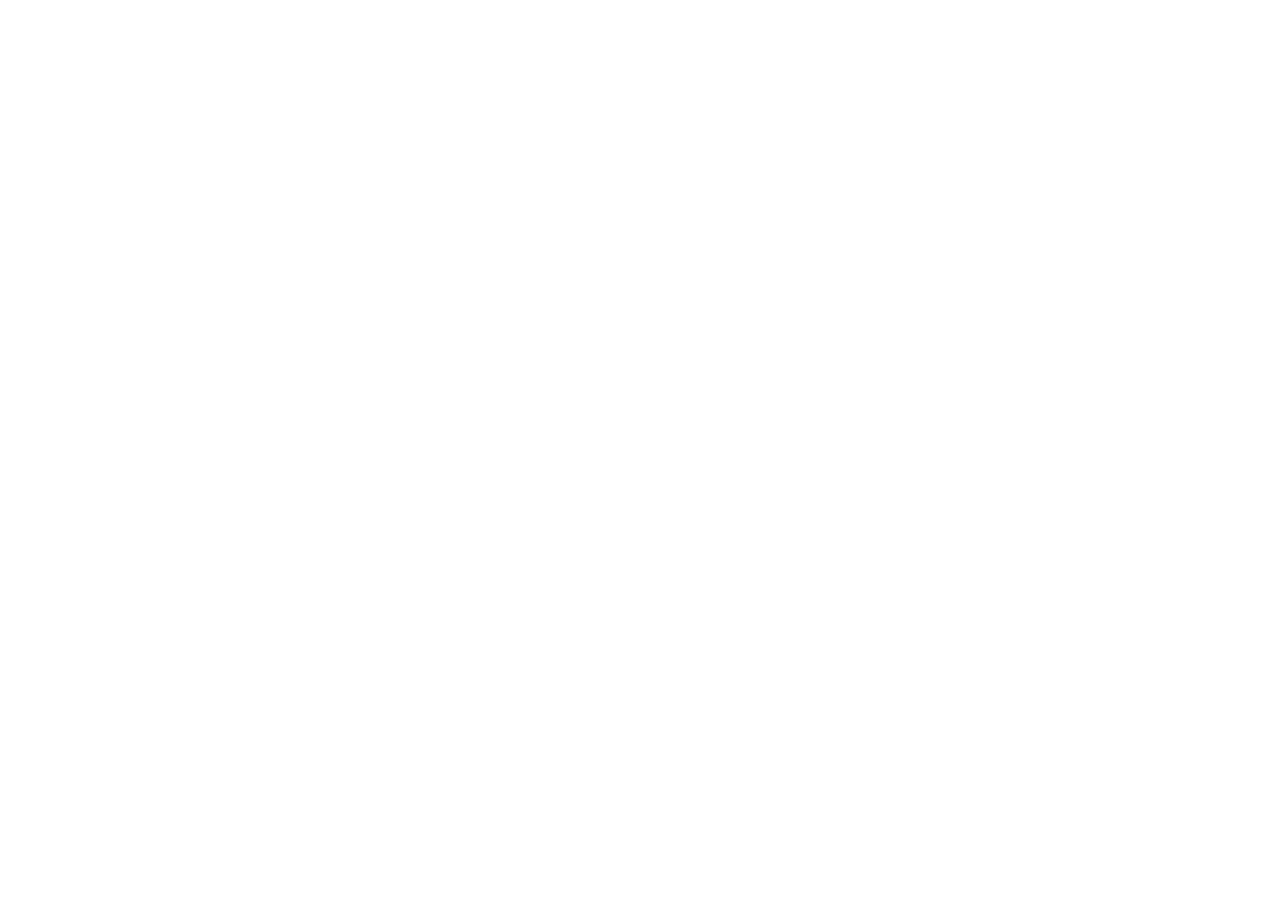
==== teste-login.html @ 99d7089f "primeiro commit" ====
<!DOCTYPE html>
<html lang="en">
<head>
    <meta charset="UTF-8">
    <meta http-equiv="X-UA-Compatible" content="IE=edge">
    <meta name="viewport" content="width=device-width, initial-scale=1.0">
    <title>Document</title>
</head>
<body>
    
</body>
</html>
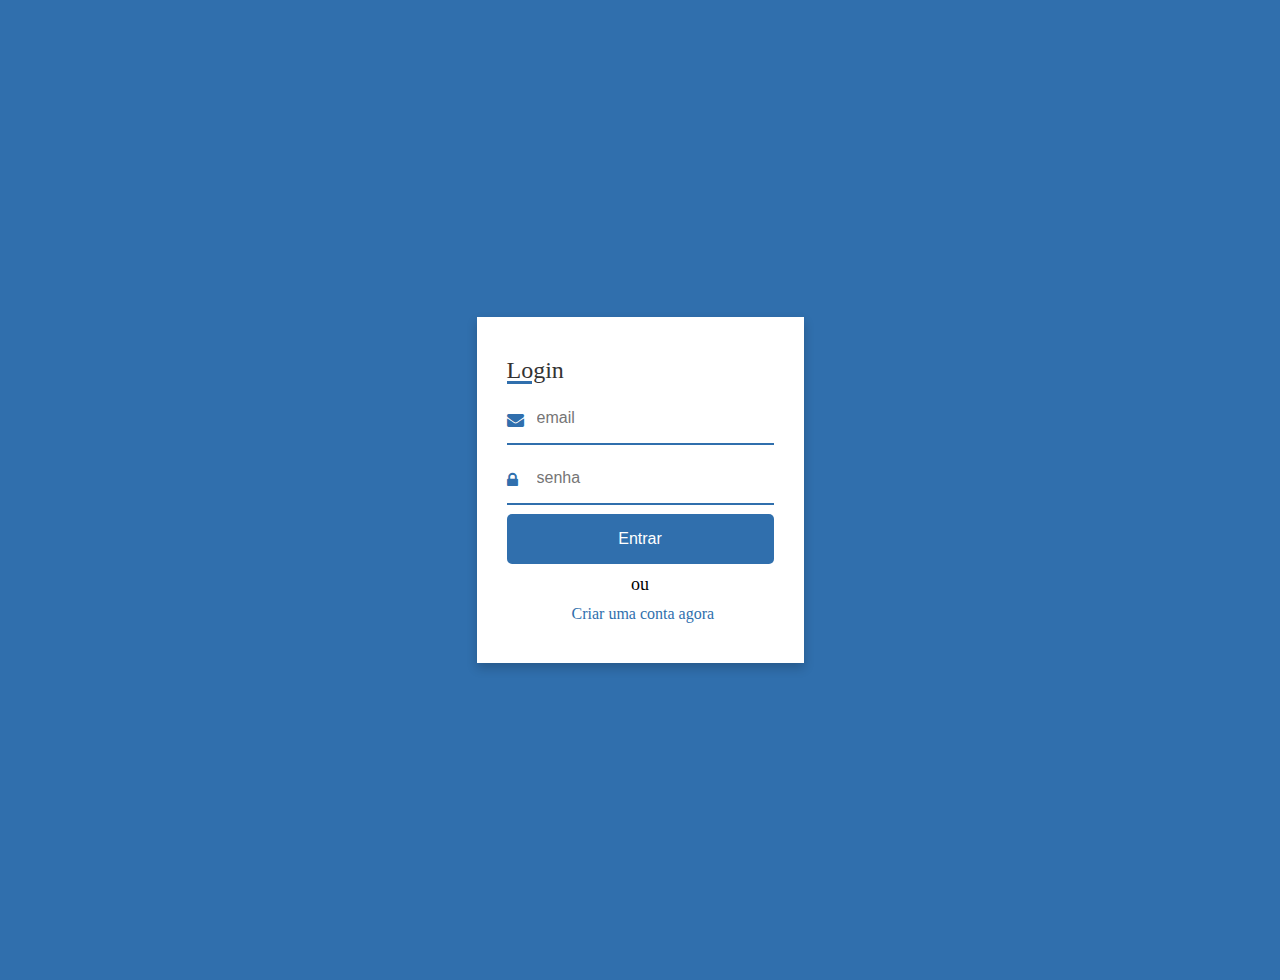
==== commit db1dd9be: "ajuste tela de login" ====
--- a/teste-login.html
+++ b/teste-login.html
@@ -1,12 +1,42 @@
 <!DOCTYPE html>
 <html lang="en">
-<head>
-    <meta charset="UTF-8">
-    <meta http-equiv="X-UA-Compatible" content="IE=edge">
-    <meta name="viewport" content="width=device-width, initial-scale=1.0">
-    <title>Document</title>
-</head>
-<body>
+    <head>
+        <meta charset="UTF-8">
+        <meta http-equiv="X-UA-Compatible" content="IE=edge">
+        <meta name="viewport" content="width=device-width, initial-scale=1.0">
+        <link rel="stylesheet" href="https://cdnjs.cloudflare.com/ajax/libs/font-awesome/4.7.0/css/font-awesome.min.css">
+        <link rel="stylesheet" href="css-testeLogin.css">
+        <title>login</title>
+    </head>
+    <body>
+        <div class="container-login">
+            <div class="formulario-login">
+                <div class="titulo">
+                    Login
+                </div>
+                <form action="#">
+                    <div class="input-login">
+                        <i class="fa fa-envelope"></i>
+                        <input type="text" placeholder="email">
+                    </div>
     
-</body>
+                    <div class="input-login">
+                        <i class="fa fa-lock"></i>
+                        <input type="password" placeholder="senha">
+                    </div>
+    
+                    <div class="input-login">
+                        <input type="submit" value="Entrar">
+                    </div>
+                    <div class="divider">ou</div>
+                    <!-- <div class="cadastro">
+                        <input type="submit" value="Cadastre-se">
+                    </div> -->
+                    <div class="sigup">
+                        <a href="#">Criar uma conta agora</a>
+                    </div>
+                </form>
+            </div>
+        </div>
+    </body>
 </html>--- a/css-testeLogin.css
+++ b/css-testeLogin.css
@@ -0,0 +1,112 @@
+* {
+    margin: 0;
+    padding: 0;
+    box-sizing: 0;
+    /* font-family: 'Courier New', Courier, monospace; */
+}
+
+:root {
+    --default-color: #306FAD;
+}
+
+::selection {
+    background-color: var(--default-color);
+    color: white;
+}
+
+body {
+    min-height: 100vh;
+    display: flex;
+    align-items: center;
+    justify-content: center;
+    background-color: var(--default-color);
+    padding: 40px 30px;
+}
+
+
+.container-login {
+    max-width: 850px;
+    background: #fff;
+    box-shadow: 0 5px 10px rgba(0, 0, 0, 0.2);
+    align-items: center;
+    justify-content: space-around;
+    padding: 40px 30px;
+}
+
+.container-login .formulario-login .titulo {
+    position: relative;
+    font-size: 24px;
+    font-weight: 500;
+    color: #333;
+}
+
+.container-login .formulario-login .titulo::before {
+    content: '';
+    position: absolute;
+    left: 0;
+    bottom: 0;
+    height: 3px;
+    width: 25px;
+    background-color: var(--default-color);
+}
+
+.container-login .formulario-login .input-login {
+    display: flex;
+    align-items: center;
+    height: 50px;
+    width: 100%;
+    margin: 10px 0;
+    position: relative;
+}
+
+.container-login .formulario-login .input-login input {
+    height: 100%;
+    width: 100%;
+    outline: none;
+    border: none;
+    padding: 0 30px;
+    font-size: 16px;
+    font-weight: 500;
+    border-bottom: 2px solid rgba(0, 0, 0, 0.2);
+}
+
+.container-login .formulario-login .input-login input:focus,
+.container-login .formulario-login .input-login input:valid {
+    border-color: var(--default-color);
+}
+
+.container-login .formulario-login .input-login input[type="submit"] {
+    background-color: var(--default-color);
+    border: 0;
+    color: #fff;
+    border-radius: 5px;
+    cursor: pointer;   
+}
+
+.container-login .formulario-login .input-login i {
+    position: absolute;
+    color: var(--default-color);
+    font-size: 17px;
+}
+
+.container-login .formulario-login .divider {
+    text-align: center;
+    margin: 10px;
+    font-size: 18px;
+}
+
+.container-login .formulario-login .sigup a {
+    color: var(--default-color);
+    text-decoration: none;
+}
+
+.sigup {
+    align-items: center;
+    margin-left: 65px;
+}
+
+.container-login .logo-img {
+    width: 50%;
+}
+
+
